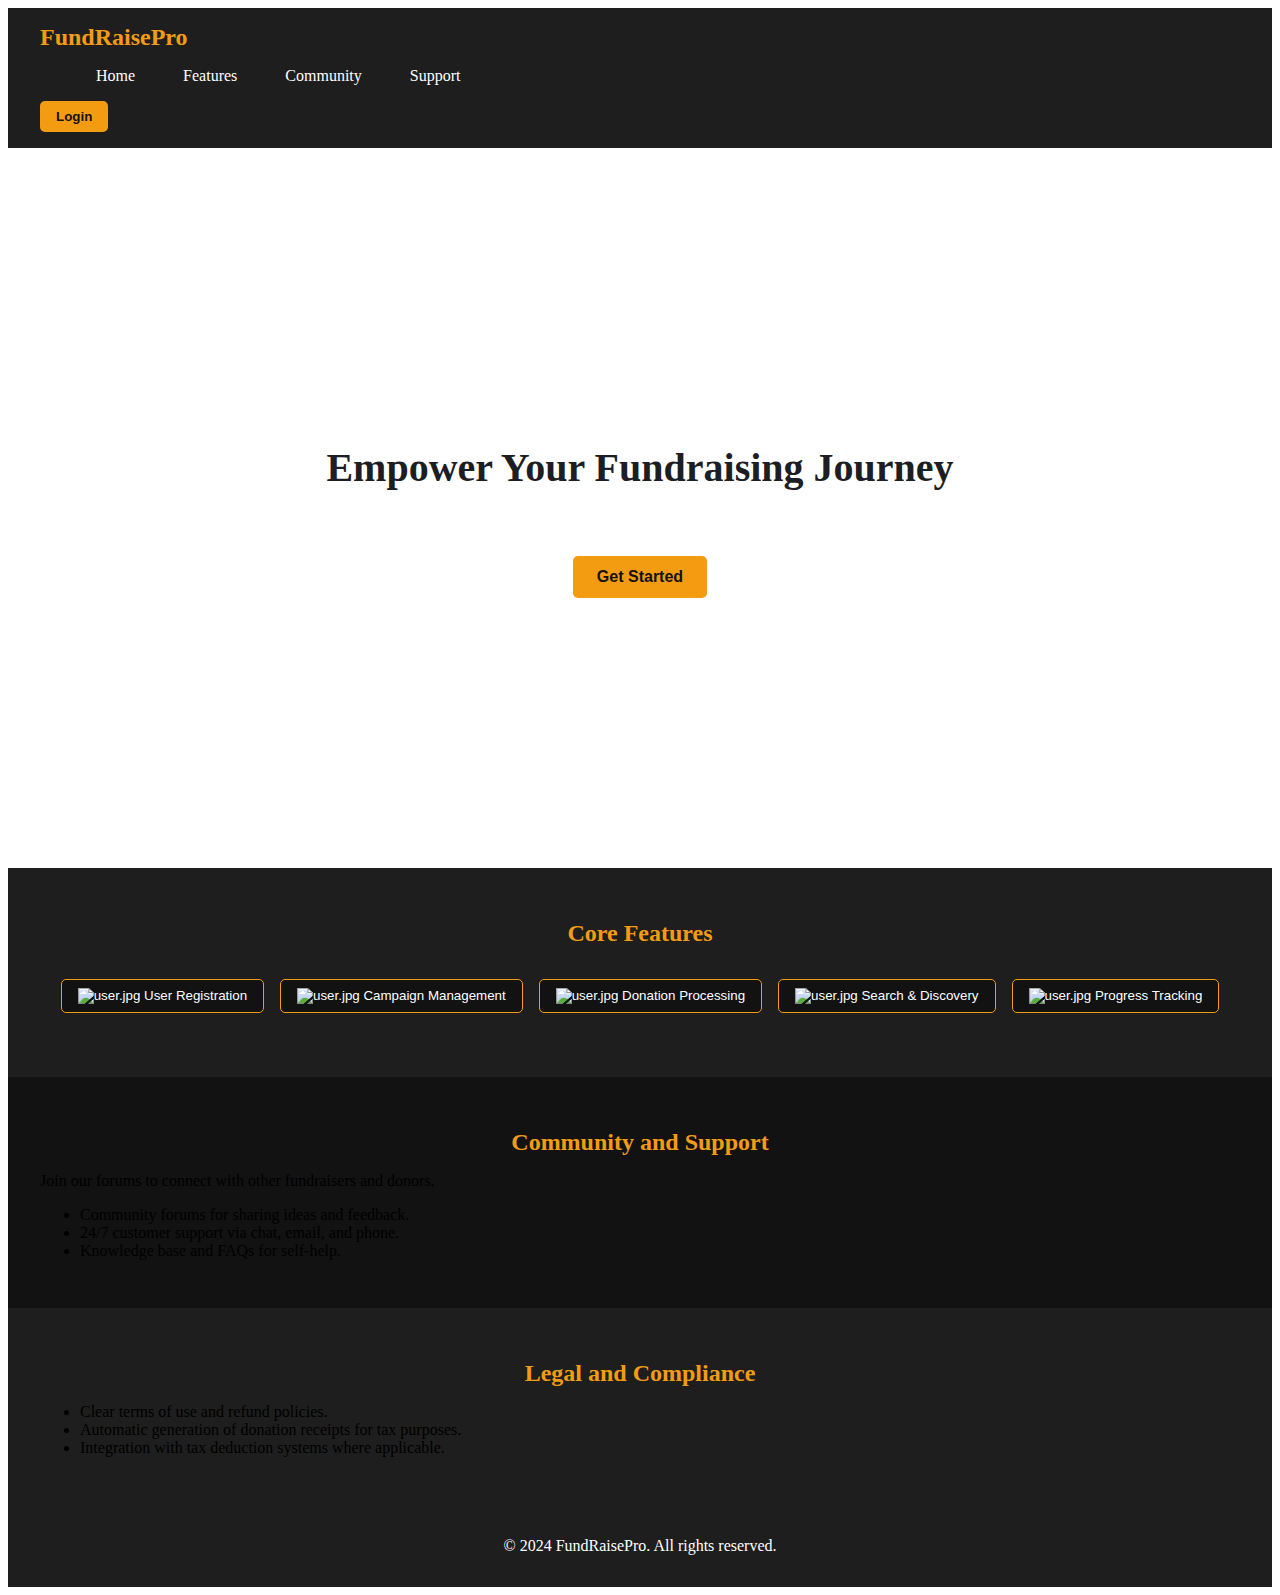
==== index.html @ e973d236 "main.txt" ====
<!DOCTYPE html>
<html lang="en">
  <head>
    <meta charset="UTF-8" />
    <meta name="viewport" content="width=device-width, initial-scale=1.0" />
    <title>FundRaisePro - Dynamic Fundraising Website</title>
    <link rel="stylesheet" href="styles.css" />
    <script defer src="scripts.js"></script>
  </head>
  <body>
        
    <header>
      <nav class="navbar">
        <div class="logo">FundRaisePro</div>
        <ul class="nav-links">
          <li><a href="#home">Home</a></li>
          <li><a href="#features">Features</a></li>
          <li><a href="#community">Community</a></li>
          <li><a href="#support">Support</a></li>
        </ul>
        <button class="login-btn" onclick="location.href='login.html';">
          Login
        </button>
      </nav>
    </header>

    <section id="home" class="hero-section" style="background-image : url('bg.4.jpg');">

      <div class="hero-content">
        <h1>Empower Your Fundraising Journey</h1>
        <p>Discover a platform designed to bring your campaigns to life.</p>
        <button class="cta-btn" onclick="location.href='user.html';">
          Get Started
        </button>
      </div>
    </section>

    <section id="features" class="features-section">
      <h2>Core Features</h2>
      <div class="tabs">
        <button
          class="tab-button"
          data-tab="user"
          onclick="location.href='user.html';" 
        >
        <img src="user.jpg" class="image" alt="user.jpg">
          User Registration
        </button>
        
        <button
          class="tab-button"
          data-tab="campaign"
          onclick="location.href='management.html';"
        >
        <img src="manage.jpg" class="image" alt="user.jpg">
          Campaign Management
        </button>
        <button
          class="tab-button"
          data-tab="donation"
          onclick="location.href='dprocessing.html';"
        >
        <img src="donation.jpg" class="image" alt="user.jpg">
          Donation Processing
        </button>
        
        <button
          class="tab-button"
          data-tab="discovery"
          onclick="location.href='search.html';"
        >
        <img src="discover.jpg" class="image" alt="user.jpg">
          Search & Discovery
        </button>
        <button class="tab-button" data-tab="tracking" onclick="location.href='tracking.html';">
            <img src="progress.jpg" class="image" alt="user.jpg">
          Progress Tracking
        </button>
      </div>

      <div class="tab-content" id="user">
        <h3>User Registration and Profiles</h3>
        <ul>
          <li>Sign-up/login for fundraisers and donors.</li>
          <li>Social media integration for quick sign-up.</li>
          <li>Profile management with customizable fundraiser pages.</li>
        </ul>
      </div>

      <div class="tab-content" id="campaign">
        <h3>Campaign Management</h3>
        <ul>
          <li>Easy creation and editing of fundraising campaigns.</li>
          <li>Options to add images, videos, and detailed descriptions.</li>
          <li>Categories and tags for better discoverability.</li>
        </ul>
      </div>

      <div class="tab-content" id="donation">
        <h3>Donation Processing</h3>
        <ul>
          <li>
            Multiple payment gateways (credit/debit cards, PayPal, UPI, etc.).
          </li>
          <li>Recurring donation options.</li>
          <li>Suggested donation amounts with custom options.</li>
        </ul>
      </div>

      <div class="tab-content" id="discovery">
        <h3>Search and Discovery</h3>
        <ul>
          <li>
            Advanced search filters (location, category, target amount, etc.).
          </li>
          <li>Featured and trending campaigns on the homepage.</li>
          <li>Personalized recommendations based on user preferences.</li>
        </ul>
      </div>

      <div class="tab-content" id="tracking">
        <h3>Progress Tracking</h3>
        <ul>
          <li>Real-time donation tracking with progress bars.</li>
          <li>Updates and milestones for campaigns.</li>
          <li>
            Donor impact reports showing how contributions are being used.
          </li>
        </ul>
      </div>
    </section>

    <section id="community" class="community-section">
      <h2>Community and Support</h2>
      <p>Join our forums to connect with other fundraisers and donors.</p>
      <ul>
        <li>Community forums for sharing ideas and feedback.</li>
        <li>24/7 customer support via chat, email, and phone.</li>
        <li>Knowledge base and FAQs for self-help.</li>
      </ul>
    </section>

    <section id="support" class="support-section">
      <h2>Legal and Compliance</h2>
      <ul>
        <li>Clear terms of use and refund policies.</li>
        <li>Automatic generation of donation receipts for tax purposes.</li>
        <li>Integration with tax deduction systems where applicable.</li>
      </ul>
    </section>

    <footer>
      <p>&copy; 2024 FundRaisePro. All rights reserved.</p>
    </footer>
  </body>
</html>
---- styles.css ----
* General Styles */
body {
    margin: 0;
    padding: 0%;
    font-family: Arial, sans-serif;
    background-image: url('OIP.jpeg'); 
    background-size: cover;
    color: #ffffff;
    line-height: 1.6;
   
}

header {
    background: #1e1e1e;
    padding: 1rem 2rem;
    display: flex;
    justify-content: space-between;
    align-items: center;
    position: sticky;
    top: 0;
    z-index: 1000;
}
.image{
    width: 200px;
}
.navbar .logo {
    font-size: 1.5rem;
    font-weight: bold;
    color: #f39c12;
}

.nav-links {
    list-style: none;
    display: flex;
    gap: 1rem;
}

.nav-links a {
    text-decoration: none;
    color: #ffffff;
    padding: 0.5rem 1rem;
    border-radius: 5px;
    transition: background-color 0.3s;
}

.nav-links a:hover {
    background-color: #f39c12;
    color: #121212;
}

.login-btn {
    background: #f39c12;
    border: none;
    color: #121212;
    padding: 0.5rem 1rem;
    border-radius: 5px;
    cursor: pointer;
    font-weight: bold;
    transition: background-color 0.3s;
}

.login-btn:hover {
    background: #ffffff;
    color: #121212;
}

/* Hero Section */
.hero-section {
    display: flex;
    justify-content: center;
    align-items: center;
    height: 80vh;
    text-align: center;
    width: 100%;
    /*background: linear-gradient(to bottom, #1e1e1e, #121212); */
   
    
}

.hero-content h1 {
    padding-top: 0px;
    font-size: 2.5rem;
    margin-bottom: 1rem;
    color: #1d1e24;
}

.hero-content p {
    font-size: 1.2rem;
    margin-bottom: 1.5rem;
    color: #ffffff;
}

.cta-btn {
    background: #f39c12;
    border: none;
    color: #121212;
    padding: 0.75rem 1.5rem;
    border-radius: 5px;
    cursor: pointer;
    font-size: 1rem;
    font-weight: bold;
    transition: background-color 0.3s;
}

.cta-btn:hover {
    background: #ffffff;
    color: #121212;
}

/* Features Section */
.features-section {
    padding: 2rem;
    background: #1e1e1e;
}

.features-section h2 {
    text-align: center;
    margin-bottom: 2rem;
    color: #f39c12;
}

.tabs {
    display: flex;
    justify-content: center;
    gap: 1rem;
    margin-bottom: 2rem;
}

.tab-button {
    background: #121212;
    color: #ffffff;
    border: 1px solid #f39c12;
    padding: 0.5rem 1rem;
    border-radius: 5px;
    cursor: pointer;
    transition: background-color 0.3s;
}

.tab-button:hover {
    background: #f39c12;
    color: #f0f0f0;
}

.tab-content {
    display: none;
    background: #121212;
    padding: 1.5rem;
    border: 1px solid #f39c12;
    border-radius: 5px;
    
}

.tab-content.active {
    display: block;
}

/* Community Section */
.community-section {
    padding: 2rem;
    background: #121212;
}

.community-section h2 {
    text-align: center;
    margin-bottom: 1rem;
    color: #f39c12;
}

/* Support Section */
.support-section {
    padding: 2rem;
    background: #1e1e1e;
}

.support-section h2 {
    text-align: center;
    margin-bottom: 1rem;
    color: #f39c12;
}

/* Footer */
footer {
    text-align: center;
    padding: 1rem;
    background: #1e1e1e;
    color: #ffffff;
}
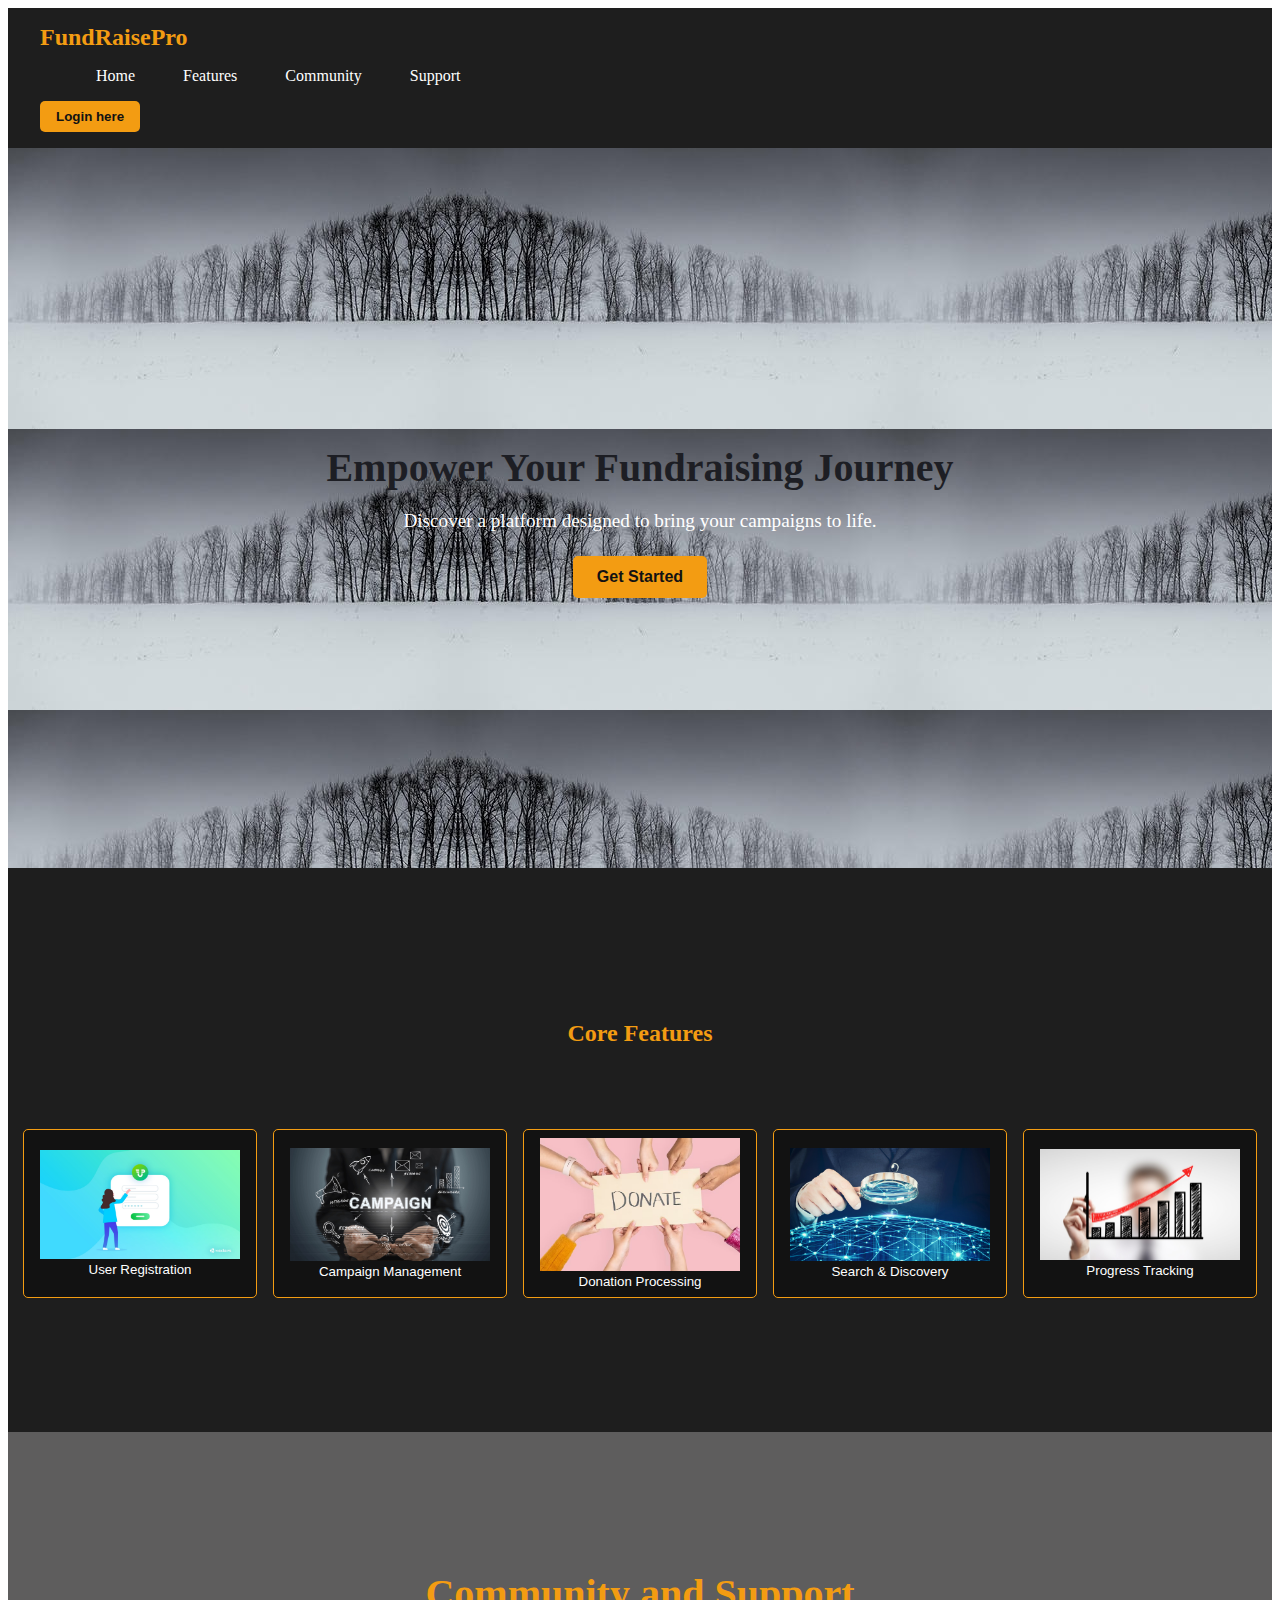
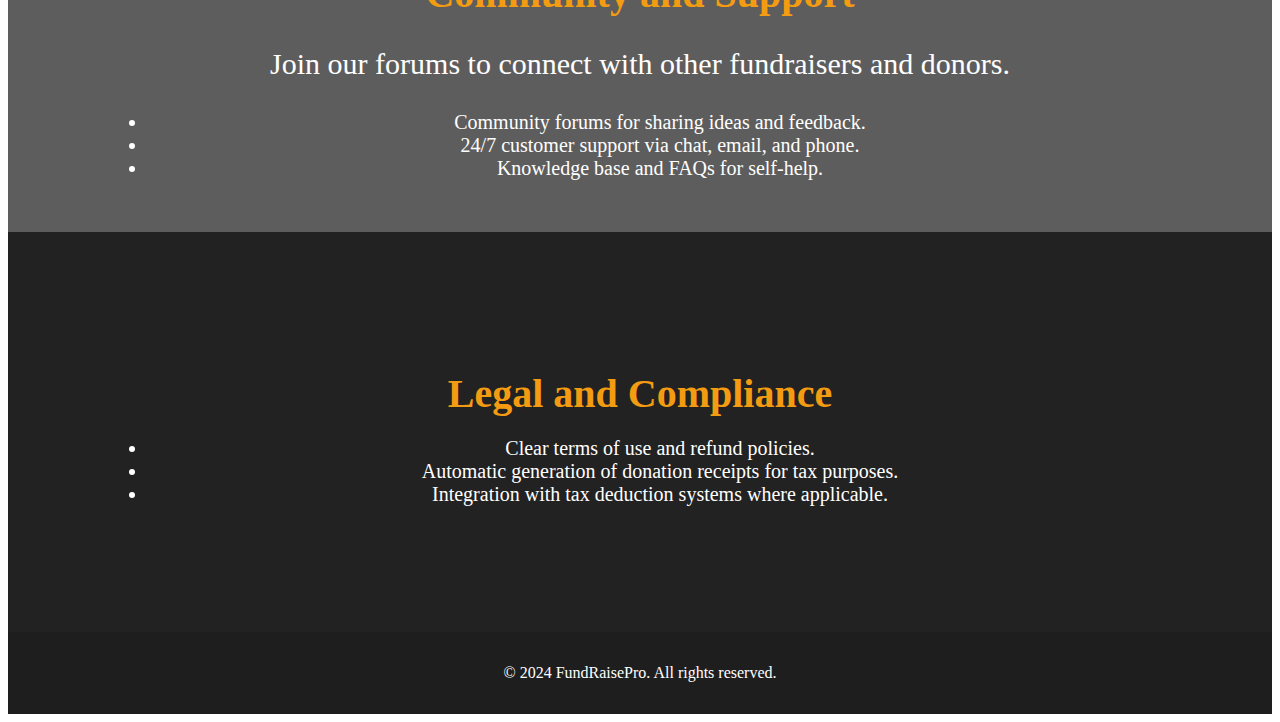
==== commit 7192023f: "Learn git commit - dummy change" ====
--- a/index.html
+++ b/index.html
@@ -19,7 +19,7 @@
           <li><a href="#support">Support</a></li>
         </ul>
         <button class="login-btn" onclick="location.href='login.html';">
-          Login
+          Login here
         </button>
       </nav>
     </header>
--- a/styles.css
+++ b/styles.css
@@ -111,12 +111,14 @@
 .features-section {
     padding: 2rem;
     background: #1e1e1e;
+    height: 500px;
 }
 
 .features-section h2 {
     text-align: center;
     margin-bottom: 2rem;
     color: #f39c12;
+    padding-top: 100px;
 }
 
 .tabs {
@@ -124,6 +126,7 @@
     justify-content: center;
     gap: 1rem;
     margin-bottom: 2rem;
+    padding-top: 50px ;
 }
 
 .tab-button {
@@ -143,7 +146,7 @@
 
 .tab-content {
     display: none;
-    background: #121212;
+    background: #e5e2e2;
     padding: 1.5rem;
     border: 1px solid #f39c12;
     border-radius: 5px;
@@ -157,25 +160,56 @@
 /* Community Section */
 .community-section {
     padding: 2rem;
-    background: #121212;
+    background: #5e5d5d;
+    height: 200px;
+    padding: 100px;
 }
 
 .community-section h2 {
     text-align: center;
     margin-bottom: 1rem;
     color: #f39c12;
-}
+    font-size: 40px;
+    padding-top: 5px;
+}
+
+.community-section p{
+    color: #ffffff;
+    font-size: 30px;
+    text-align: center;
+}
+.community-section ul{
+    color: #ffffff;
+    font-size: 20px;
+    text-align: center;
+}
+
+.support-section p{
+    color: #ffffff;
+    font-size: 30px;
+    text-align: center;
+}
+.support-section ul{
+    color: #ffffff;
+    font-size: 20px;
+    text-align: center;
+}
+
 
 /* Support Section */
 .support-section {
     padding: 2rem;
-    background: #1e1e1e;
+    background: #232222;
+    height: 200px;
+    padding: 100px;
 }
 
 .support-section h2 {
     text-align: center;
     margin-bottom: 1rem;
     color: #f39c12;
+    font-size: 40px;
+    padding-top: 5px;
 }
 
 /* Footer */
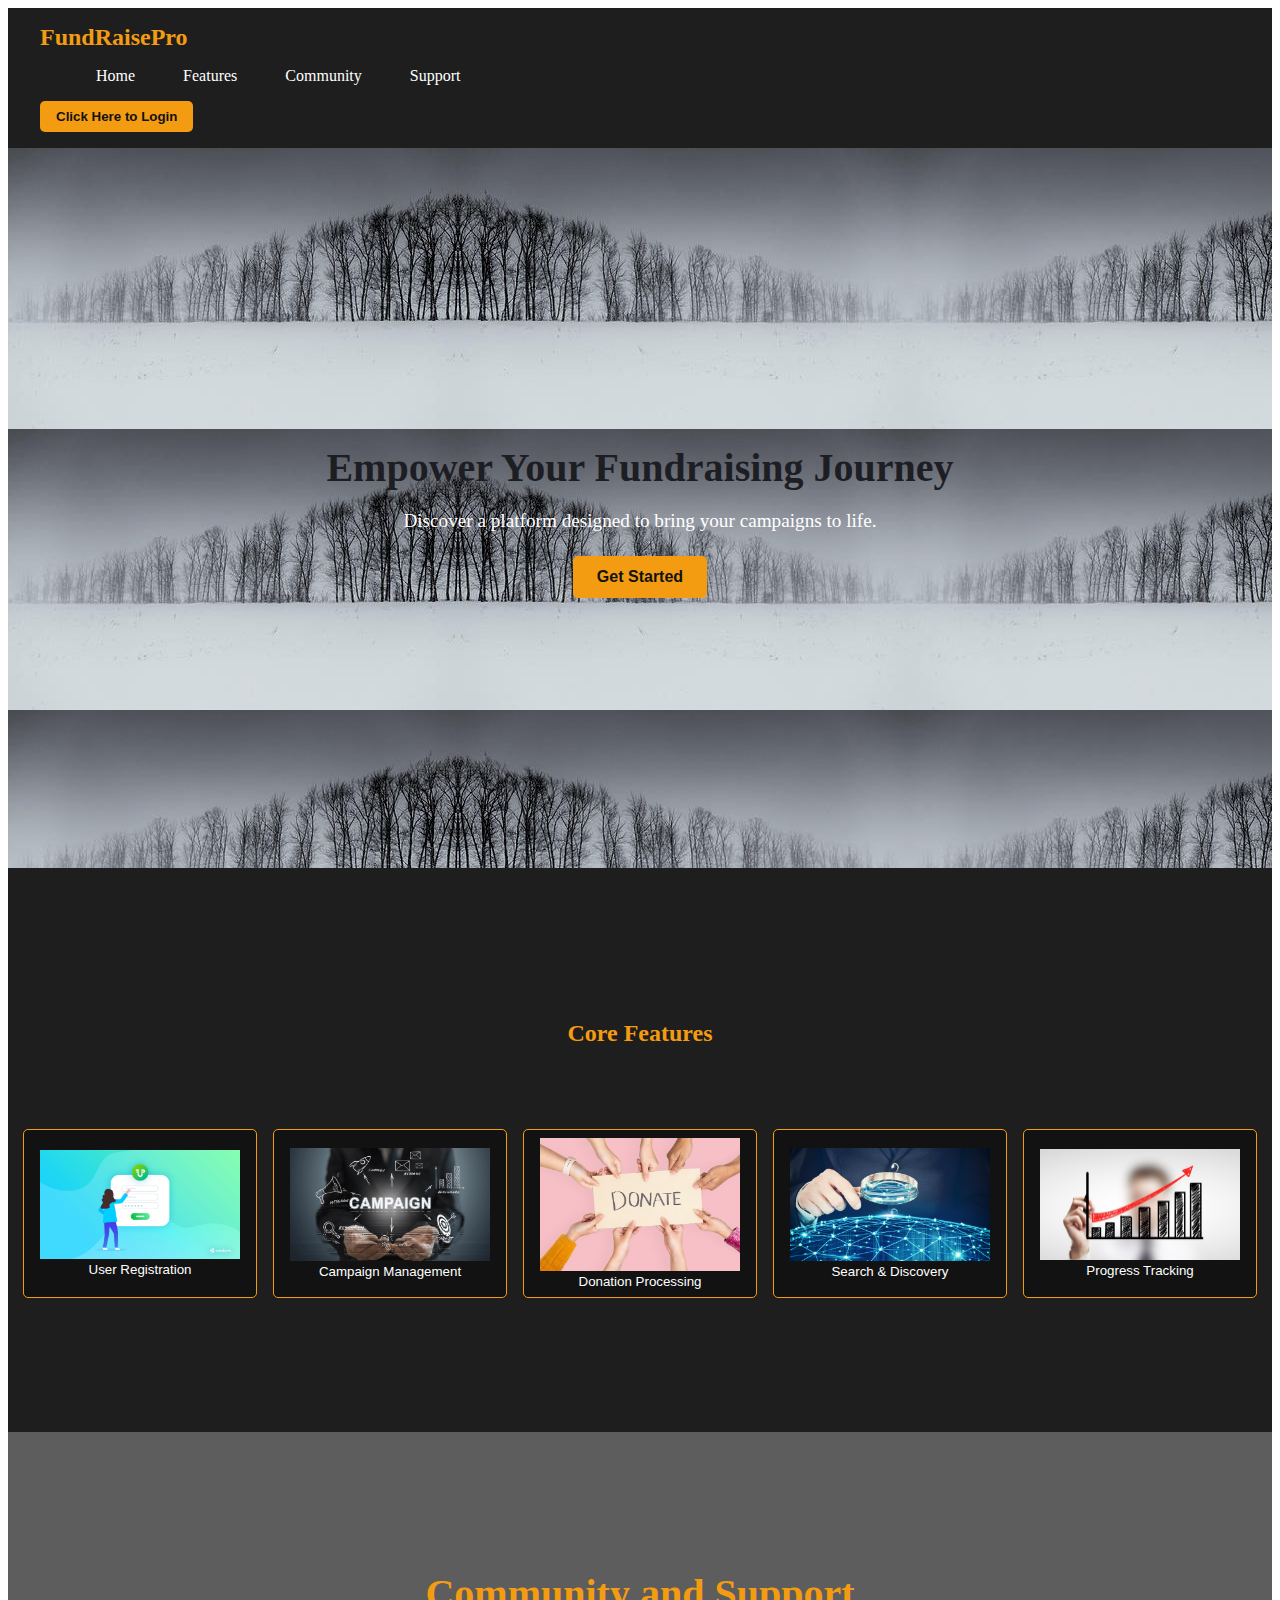
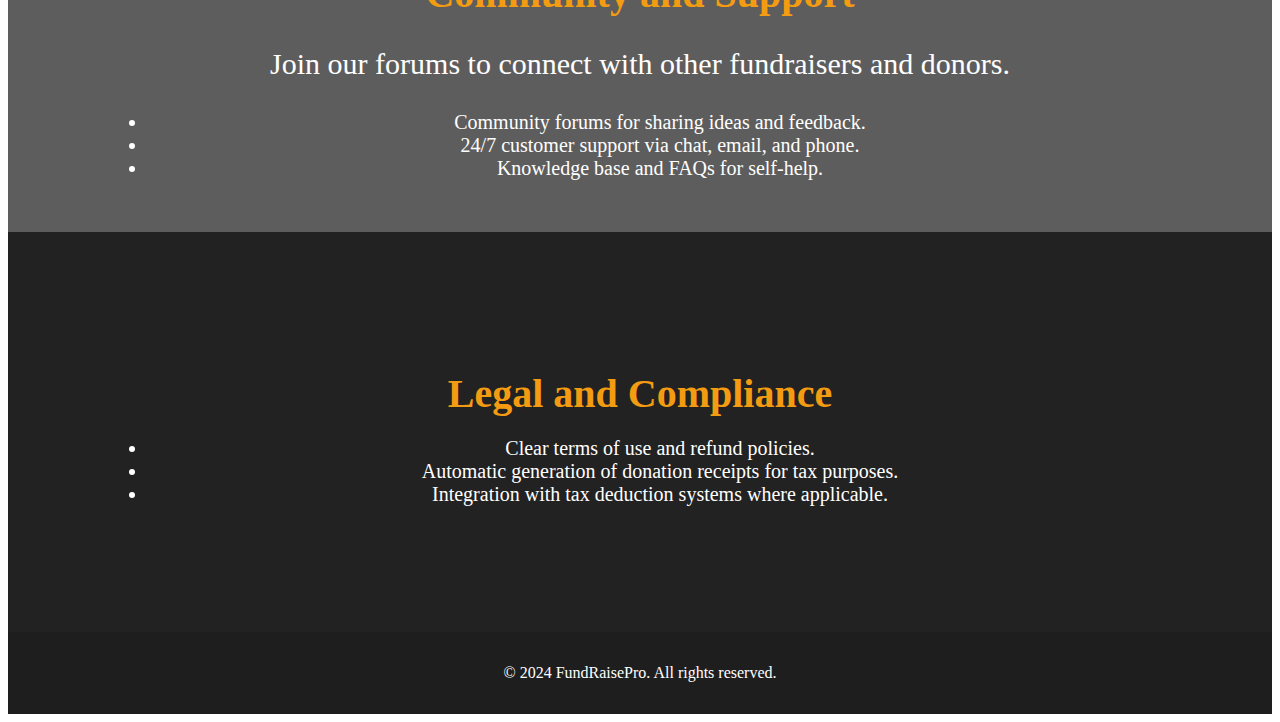
==== commit 4f2e63d3: "First commit to my private branch" ====
--- a/index.html
+++ b/index.html
@@ -19,7 +19,7 @@
           <li><a href="#support">Support</a></li>
         </ul>
         <button class="login-btn" onclick="location.href='login.html';">
-          Login here
+          Click Here to Login
         </button>
       </nav>
     </header>
